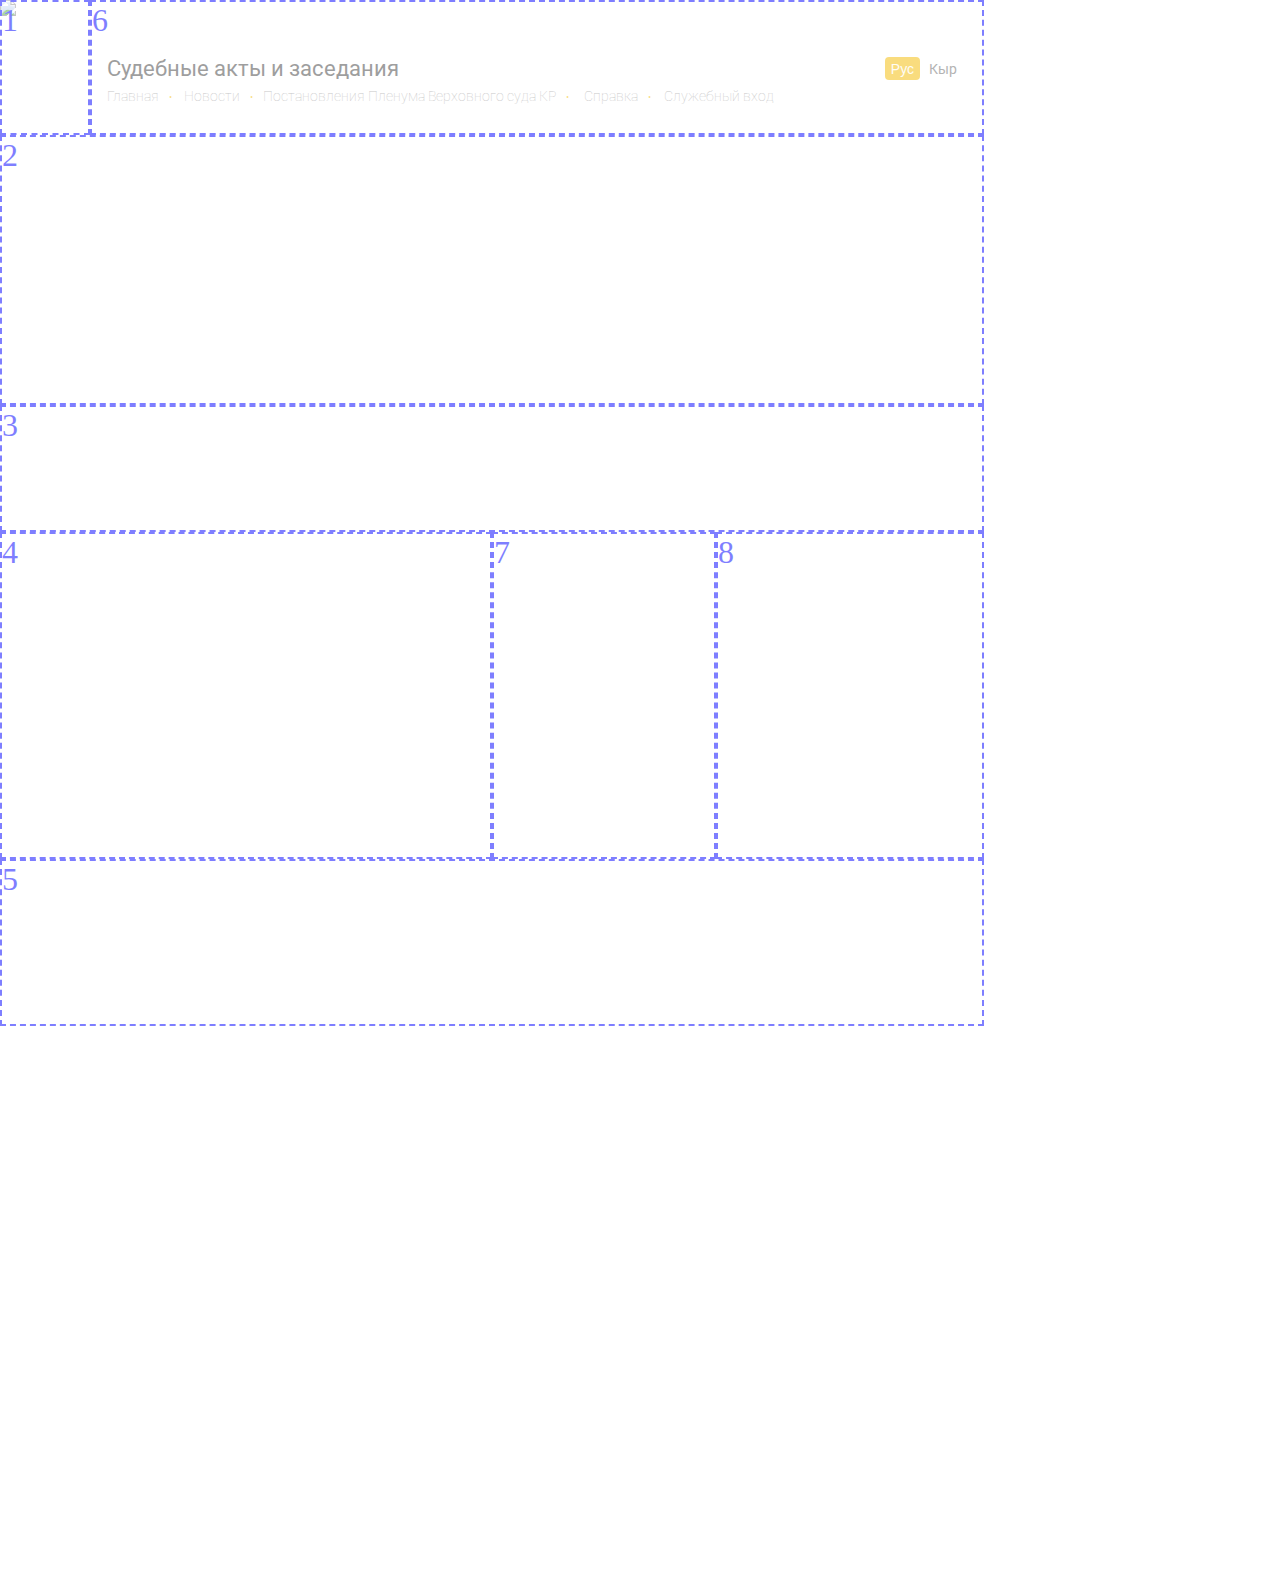
==== grid2.html @ f540f066 "grid2 layout" ====
<!DOCTYPE html>
<html lang="en">
<head>
    <meta charset="UTF-8">
    <meta http-equiv="X-UA-Compatible" content="IE=edge">
    <meta name="viewport" content="width=device-width, initial-scale=1.0">
    <title>Assignment 7</title>
    <link rel="stylesheet" href="grid2.css">   
</head>
<body>
    <img src='https://cdn.imgchest.com/files/6yxkcg9dp7w.png' style='position: absolute; top:0; left:0;z-index:-1'>
    <div class="container">
        <div class="box1">1</div>
        <div class="box2">2</div>
        <div class="box3">3</div>
        <div class="box4">4</div>
        <div class="box5">5</div>
        <div class="box6">6
            <div class="hcontainer">
                <p class="header">Судебные акты и заседания</p>
                <div class="lang-switch">
                    <button class="lang-russ">Рус</button> 
                    <a href="#" class="lang-kir">Кыр</a>
                </div>
            </div>
            <ul>
                <li class="main">Главная</li>
                <li class="news">Новости</li>
                <li class="court">Постановления Пленума Верховного cуда КР</li>
                <li class="certificate">Справка</li>
                <li class="entrance">Служебный вход</li>
            </ul>
        </div>
        <div class="box7">7</div>
        <div class="box8">8</div>
    </div>
</body>
</html>
---- grid2.css ----
@import url('https://fonts.googleapis.com/css?family=Roboto');
* {
    margin: 0;
    box-sizing: border-box;
}
body {
    background-image: url(https://cdn.imgchest.com/files/my8xckdzm4l.png);
    background-repeat: no-repeat;
    max-width: 1143px;
    min-height: 1583px;
    font-size: 2rem;
    opacity: .5;
    color: blue;
}
.container > * {
    border: 2px dashed blue;
}
.box1 {
    grid-area: one;
}
.box2 {
    grid-area: two;
}
.box3 {
    grid-area: three;
}
.box4 {
    grid-area: four;
}
.box5 {
    grid-area: five;
}
.box6 {
    grid-area: six;
    justify-content: flex-start;  
    gap: 5px; 
    flex-wrap: wrap; 
}
.box7 {
    grid-area: seven;
}
.box8 {
    grid-area: eight;
}

/*Text of the Toolbar*/
.hcontainer {
    display: flex;
    justify-content: space-between;
    align-items: center;
    width: 100%;
    padding-left: 15px;
    padding-top: 17px;
    padding-right: 25px;
}
.header {
    font-family: 'Roboto', sans-serif;
    font-size: 22px; 
    font-weight: normal;
    color: #404040;
    
} 
ul {
    font-family: 'Roboto', sans-serif;
    font-size: 14px; 
    font-weight: lighter;
    list-style: none;
    padding: 0;
    margin: 0;
    display: flex; 
    background-color: #ffffff;
    color: #8e8e8e;
    padding-top: 7px;
}

/*Language Switch Buttons*/
.lang-switch {
    display: flex;
    justify-content: flex-end;
    gap: 9px; 
    font-family: 'Roboto', sans-serif;
    font-weight: normal;
}
.lang-switch .lang-russ {
    font-size: 14px;
    background-color: #f4bb00; 
    color:#fffaee; 
    border: none;
    border-radius: 4px; 
    height: 23px;
}
.lang-switch .lang-kir {
    font-size: 14px;
    color: #6a6a6a;
    text-decoration: none;
    margin-top: 4px;
}

/*Menu Items*/
.main {
    flex-basis: 92px;
    padding-left: 15px;
}
.news {
    flex-basis: 79px;
}
.court {
    flex-basis: 321px;
}
.certificate {
    flex-basis: 80px;
}
.entrance {
    flex-basis: 120px;
}

/*Tiny Points Between Menu Items*/
ul li::after {
    content: "•";      
    color: #f5bd02;  
    font-size: 10px; 
    padding-left: 10px;     
}
ul li:last-child::after {
    content: "";
}

/*Responsive Design*/
.container {
    display: grid;
    grid-template-columns: minmax(20px, 90px) minmax(20px, 402px) minmax(20px, 224px) minmax(20px, 268px);
    grid-template-rows: minmax(135px, auto) minmax(270px, auto) minmax(127px, auto) minmax(327px, auto) minmax(167px, auto);
    grid-template-areas: 
    "one six six six"
    "two two two two"
    "three three three three"
    "four four seven eight"
    "five five five five";
}
@media (max-width: 500px) {
    .container {
        grid-template-columns: 100%;
        grid-template-areas: 
        "one"
        "two"
        "three"
        "four"
        "five"
        "six"
        "seven"
        "eight";
    }
}
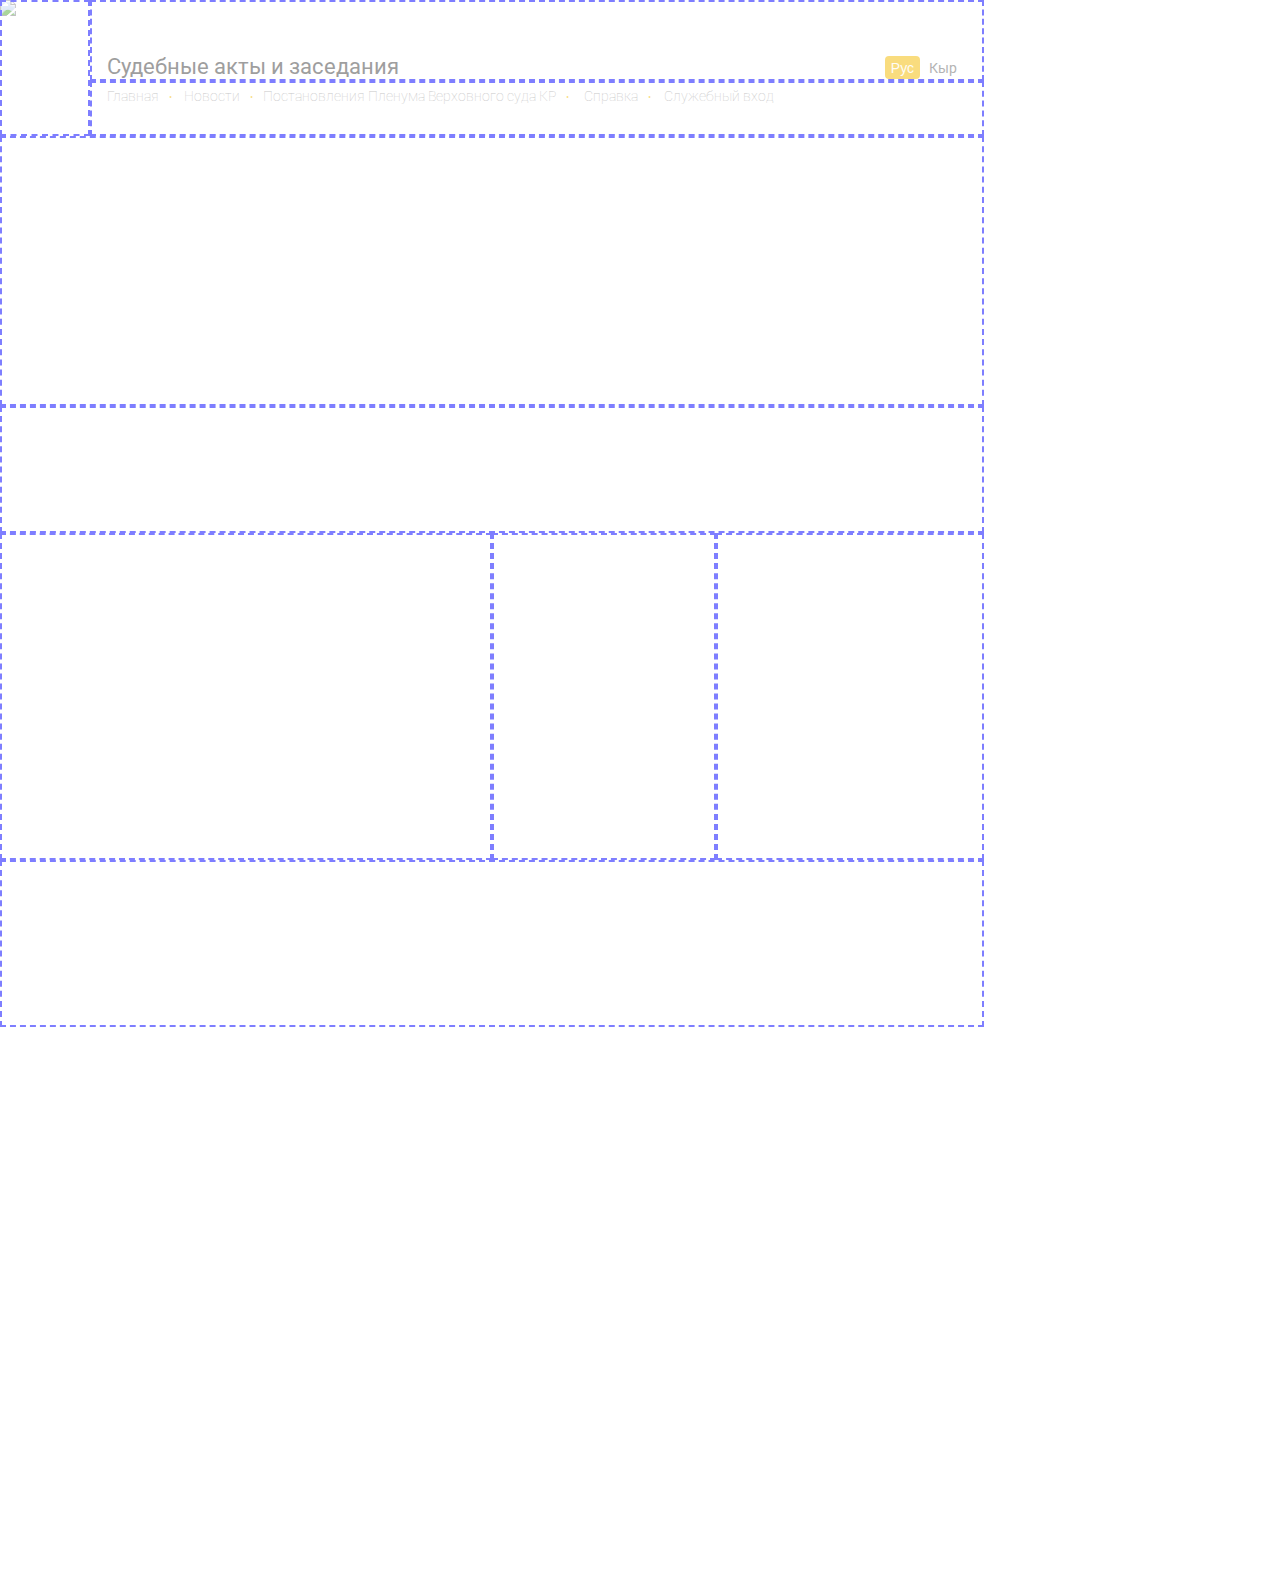
==== commit 9c9055bb: "updated grid2 layout with box9" ====
--- a/grid2.html
+++ b/grid2.html
@@ -10,19 +10,13 @@
 <body>
     <img src='https://cdn.imgchest.com/files/6yxkcg9dp7w.png' style='position: absolute; top:0; left:0;z-index:-1'>
     <div class="container">
-        <div class="box1">1</div>
-        <div class="box2">2</div>
-        <div class="box3">3</div>
-        <div class="box4">4</div>
-        <div class="box5">5</div>
-        <div class="box6">6
-            <div class="hcontainer">
-                <p class="header">Судебные акты и заседания</p>
-                <div class="lang-switch">
-                    <button class="lang-russ">Рус</button> 
-                    <a href="#" class="lang-kir">Кыр</a>
-                </div>
-            </div>
+        <div class="box1"></div>
+        <div class="box2"></div>
+        <div class="box3"></div>
+        <div class="box4"></div>
+        <div class="box5"></div>
+
+        <div class="box6">
             <ul>
                 <li class="main">Главная</li>
                 <li class="news">Новости</li>
@@ -31,8 +25,20 @@
                 <li class="entrance">Служебный вход</li>
             </ul>
         </div>
-        <div class="box7">7</div>
-        <div class="box8">8</div>
+
+        <div class="box7"></div>
+        <div class="box8"></div>
+
+        <div class="box9">
+            <div class="header">
+                <p>Судебные акты и заседания</p>
+                <div class="lang-switch">
+                    <button class="lang-russ">Рус</button> 
+                    <a href="#" class="lang-kir">Кыр</a>
+                </div>
+            </div>
+        </div>
+
     </div>
 </body>
 </html>--- a/grid2.css
+++ b/grid2.css
@@ -42,23 +42,23 @@
 .box8 {
     grid-area: eight;
 }
+.box9 {
+    grid-area: nine;
+  }
 
 /*Text of the Toolbar*/
-.hcontainer {
-    display: flex;
-    justify-content: space-between;
-    align-items: center;
-    width: 100%;
-    padding-left: 15px;
-    padding-top: 17px;
-    padding-right: 25px;
-}
 .header {
     font-family: 'Roboto', sans-serif;
     font-size: 22px; 
     font-weight: normal;
     color: #404040;
-    
+    display: flex;
+    align-items: end;
+    justify-content: space-between;
+    width: 100%;
+    padding-left: 15px;
+    padding-top: 52px;
+    padding-right: 25px;
 } 
 ul {
     font-family: 'Roboto', sans-serif;
@@ -70,7 +70,7 @@
     display: flex; 
     background-color: #ffffff;
     color: #8e8e8e;
-    padding-top: 7px;
+    padding-top: 5px;
 }
 
 /*Language Switch Buttons*/
@@ -129,8 +129,9 @@
 .container {
     display: grid;
     grid-template-columns: minmax(20px, 90px) minmax(20px, 402px) minmax(20px, 224px) minmax(20px, 268px);
-    grid-template-rows: minmax(135px, auto) minmax(270px, auto) minmax(127px, auto) minmax(327px, auto) minmax(167px, auto);
+    grid-template-rows: minmax(80px, auto) minmax(55px, auto) minmax(270px, auto) minmax(127px, auto) minmax(327px, auto) minmax(167px, auto);
     grid-template-areas: 
+    "one nine nine nine"
     "one six six six"
     "two two two two"
     "three three three three"
@@ -148,6 +149,7 @@
         "five"
         "six"
         "seven"
-        "eight";
+        "eight"
+        "nine";
     }
 }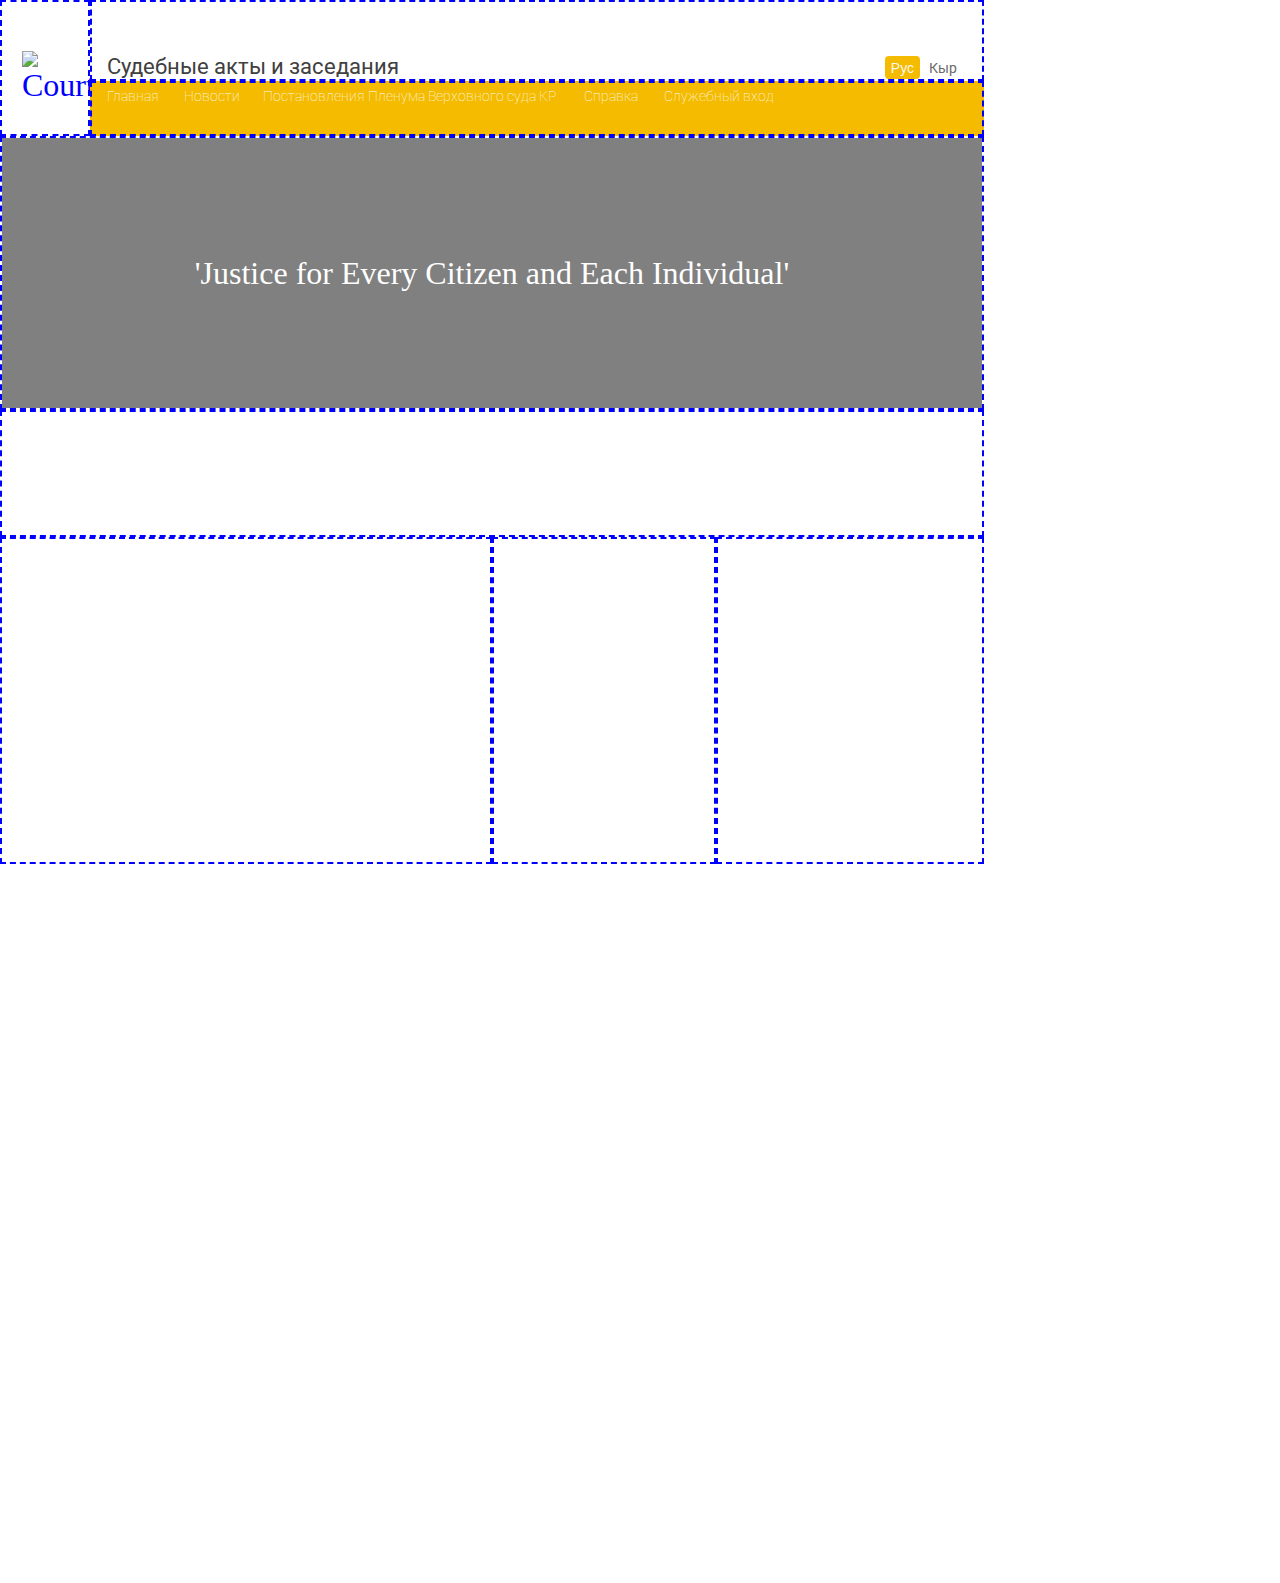
==== commit 011f5f49: "updated grid2 layout" ====
--- a/grid2.html
+++ b/grid2.html
@@ -10,26 +10,12 @@
 <body>
     <img src='https://cdn.imgchest.com/files/6yxkcg9dp7w.png' style='position: absolute; top:0; left:0;z-index:-1'>
     <div class="container">
-        <div class="box1"></div>
-        <div class="box2"></div>
-        <div class="box3"></div>
-        <div class="box4"></div>
-        <div class="box5"></div>
 
-        <div class="box6">
-            <ul>
-                <li class="main">Главная</li>
-                <li class="news">Новости</li>
-                <li class="court">Постановления Пленума Верховного cуда КР</li>
-                <li class="certificate">Справка</li>
-                <li class="entrance">Служебный вход</li>
-            </ul>
+        <div class="box1">
+            <img src="https://static.tildacdn.com/tild3436-3264-4335-b839-343763303535/photo.png" alt="Court">
         </div>
 
-        <div class="box7"></div>
-        <div class="box8"></div>
-
-        <div class="box9">
+        <div class="box2">
             <div class="header">
                 <p>Судебные акты и заседания</p>
                 <div class="lang-switch">
@@ -39,6 +25,26 @@
             </div>
         </div>
 
+        <div class="box3"></div>
+        
+        <div class="box4">
+            <ul>
+                <li class="main">Главная</li>
+                <li class="news">Новости</li>
+                <li class="court">Постановления Пленума Верховного cуда КР</li>
+                <li class="certificate">Справка</li>
+                <li class="entrance">Служебный вход</li>
+            </ul>
+        </div>
+        <div class="box5">
+            <div class="box">
+                <div class="caption">'Justice for Every Citizen and Each Individual'</div>
+            </div>
+        </div>
+
+        <div class="box6"></div>
+        <div class="box7"></div>
+        <div class="box8"></div>
     </div>
 </body>
 </html>--- a/grid2.css
+++ b/grid2.css
@@ -2,6 +2,13 @@
 * {
     margin: 0;
     box-sizing: border-box;
+}
+/* img:nth-of-type(1) {
+    display: none;
+} */
+
+body > img:nth-of-type(1) {
+    display: none;
 }
 body {
     background-image: url(https://cdn.imgchest.com/files/my8xckdzm4l.png);
@@ -11,12 +18,23 @@
     font-size: 2rem;
     opacity: .5;
     color: blue;
+    background-image: none;
+    opacity: 1;
 }
 .container > * {
     border: 2px dashed blue;
 }
 .box1 {
     grid-area: one;
+    display: flex;
+    align-items: center;
+    justify-content: flex-start;
+}
+.box1 img {
+    max-width: 100px; 
+    height: 75px;
+    padding-left: 20px;
+    padding-top: 20px;
 }
 .box2 {
     grid-area: two;
@@ -26,15 +44,29 @@
 }
 .box4 {
     grid-area: four;
+    justify-content: flex-start;  
+    gap: 5px; 
+    flex-wrap: wrap; 
+    background-color: #f4bb00;
 }
 .box5 {
     grid-area: five;
 }
+.box {
+    height: 270px;
+    background-image: url(https://global.ariseplay.com/amg/www.thisdaylive.com/uploads/court-1.jpg);
+    color: white;
+
+    display: flex;
+    align-items: center;
+    justify-content: center;
+    
+    background-blend-mode: multiply;
+    background-color: grey; 
+}
+
 .box6 {
     grid-area: six;
-    justify-content: flex-start;  
-    gap: 5px; 
-    flex-wrap: wrap; 
 }
 .box7 {
     grid-area: seven;
@@ -42,9 +74,6 @@
 .box8 {
     grid-area: eight;
 }
-.box9 {
-    grid-area: nine;
-  }
 
 /*Text of the Toolbar*/
 .header {
@@ -68,8 +97,7 @@
     padding: 0;
     margin: 0;
     display: flex; 
-    background-color: #ffffff;
-    color: #8e8e8e;
+    color: white;
     padding-top: 5px;
 }
 
@@ -129,14 +157,13 @@
 .container {
     display: grid;
     grid-template-columns: minmax(20px, 90px) minmax(20px, 402px) minmax(20px, 224px) minmax(20px, 268px);
-    grid-template-rows: minmax(80px, auto) minmax(55px, auto) minmax(270px, auto) minmax(127px, auto) minmax(327px, auto) minmax(167px, auto);
+    grid-template-rows: minmax(80px, auto) minmax(55px, auto) minmax(270px, auto) minmax(127px, auto) minmax(327px, auto);
     grid-template-areas: 
-    "one nine nine nine"
-    "one six six six"
-    "two two two two"
+    "one two two two"
+    "one four four four"
+    "five five five five"
     "three three three three"
-    "four four seven eight"
-    "five five five five";
+    "six six seven eight";
 }
 @media (max-width: 500px) {
     .container {
@@ -149,7 +176,6 @@
         "five"
         "six"
         "seven"
-        "eight"
-        "nine";
+        "eight";
     }
 }